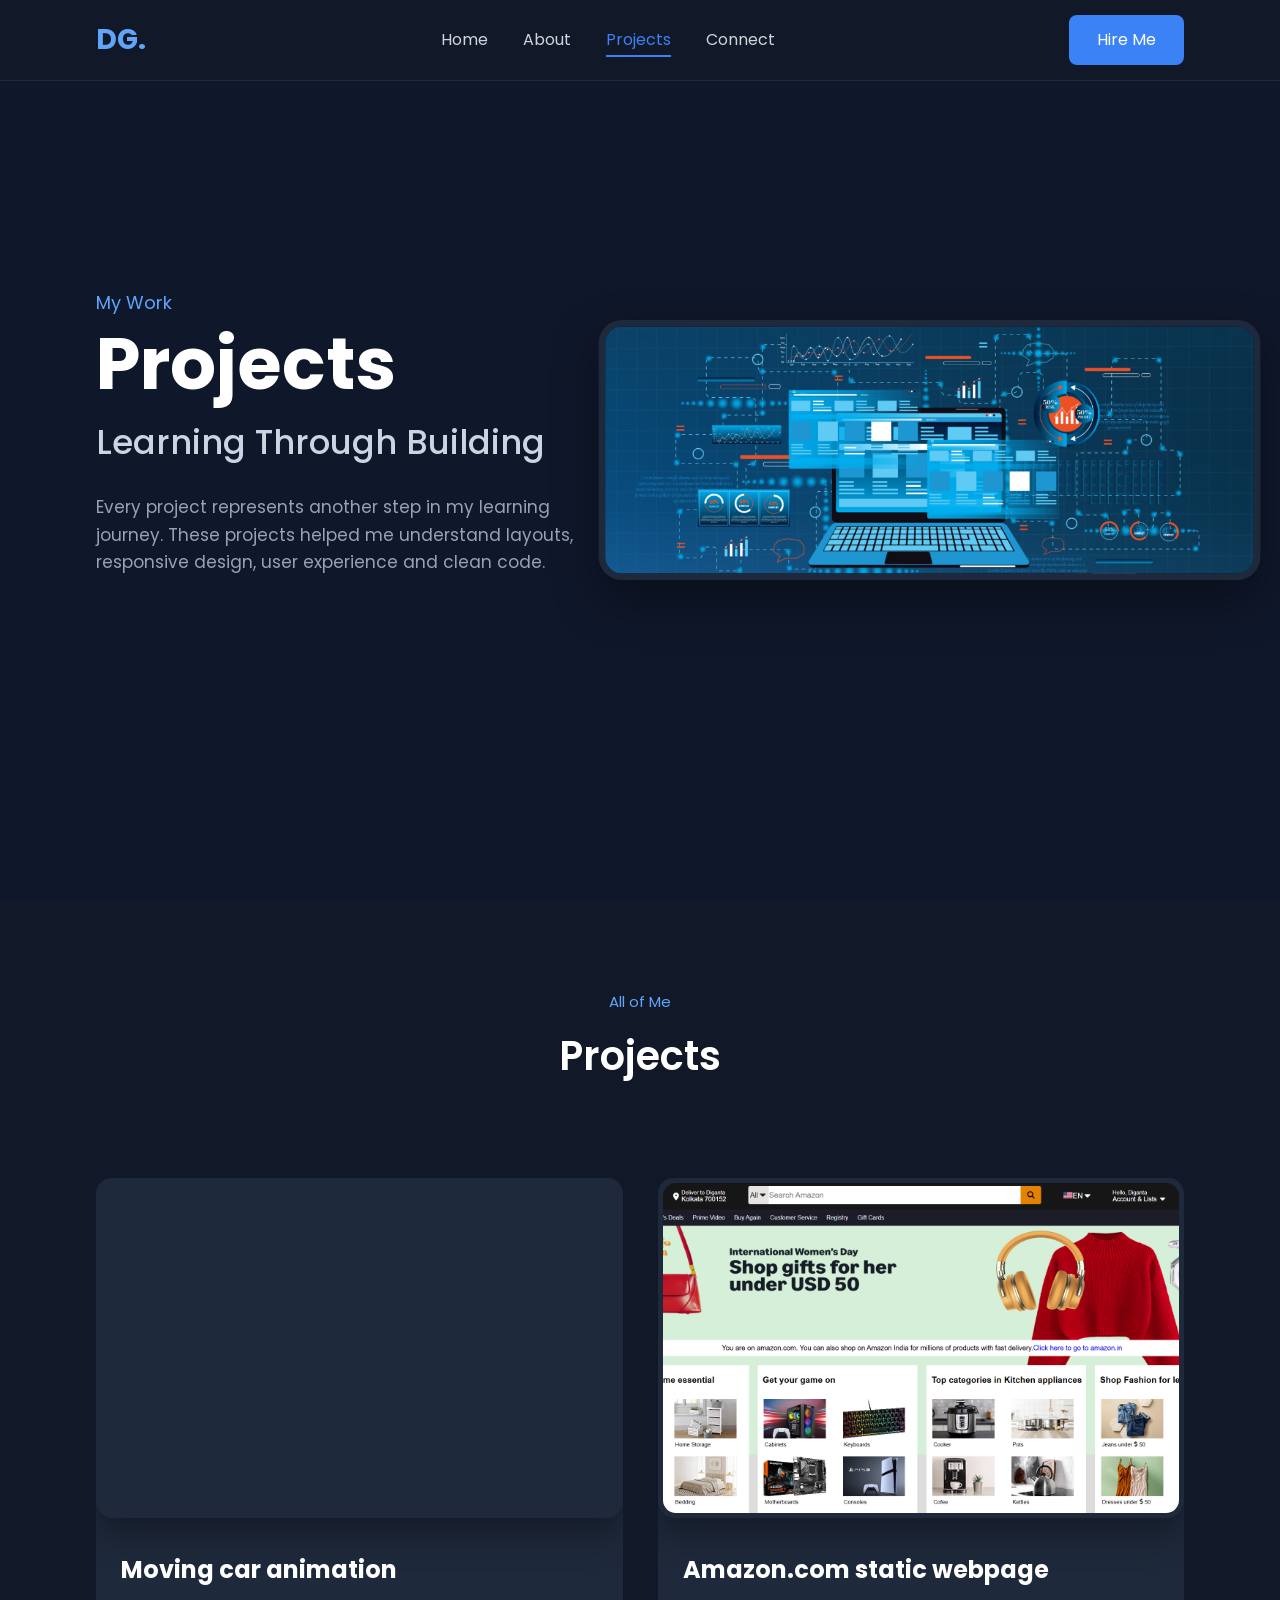
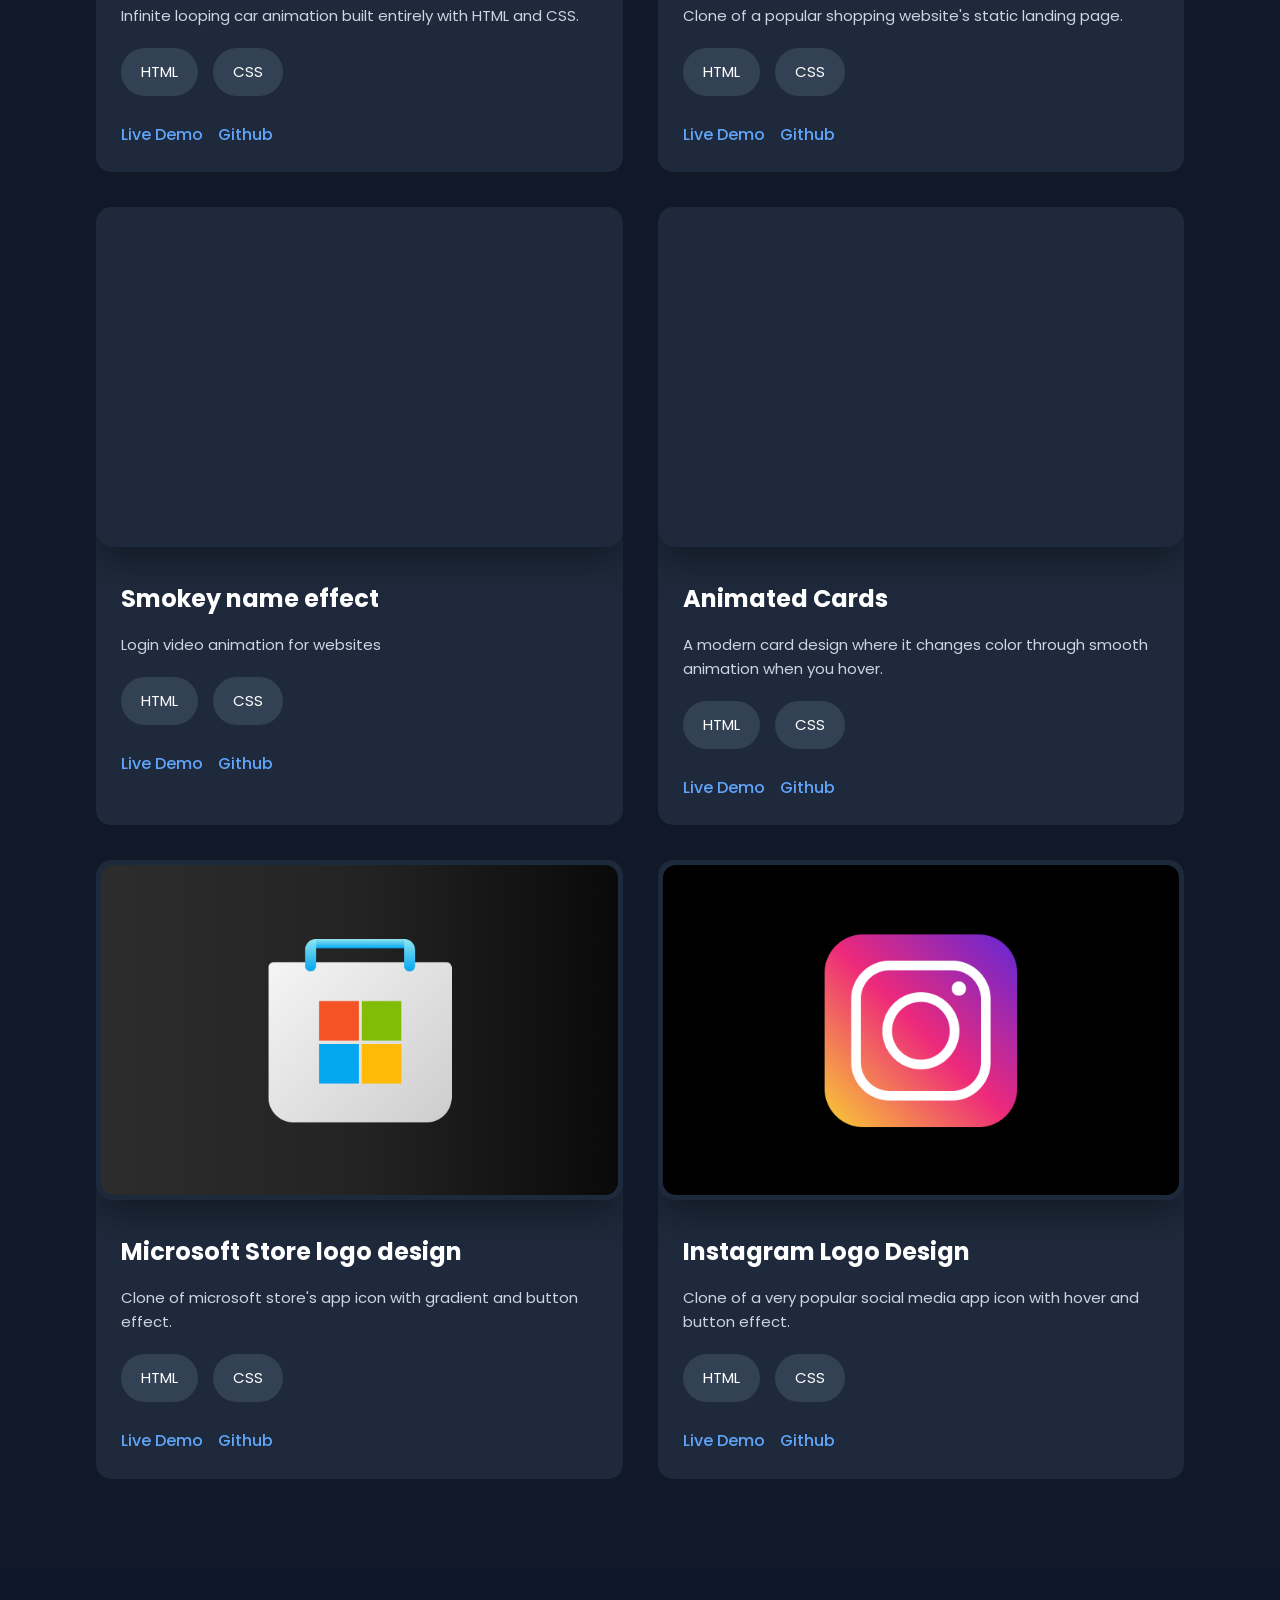
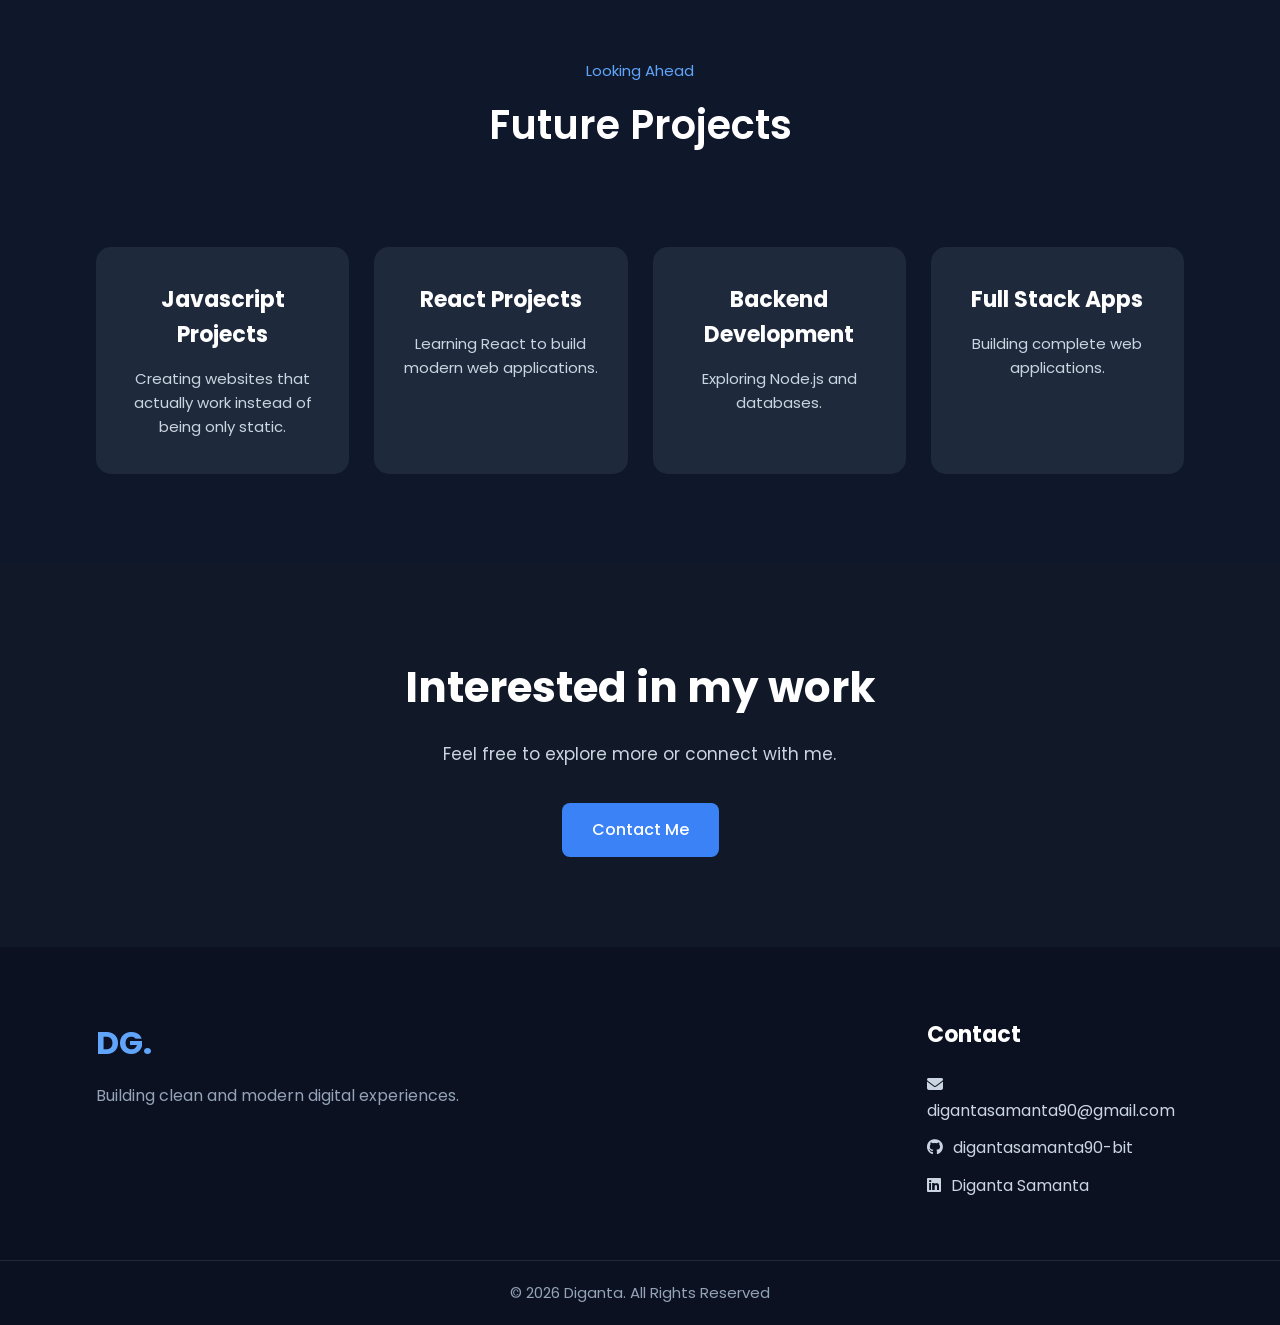
==== projects.html @ 876040d0 "Add new projects: Instagram logo, Microsoft store logo, card hover effect, moving car animation, and" ====
<!DOCTYPE html>
<html lang="en">
<head>
    <meta charset="UTF-8">
    <meta name="viewport" content="width=device-width, initial-scale=1.0">
    <title>My Portfolio | Projects</title>
    <link rel="preconnect" href="https://fonts.googleapis.com">
<link rel="preconnect" href="https://fonts.gstatic.com" crossorigin>
<link href="https://fonts.googleapis.com/css2?family=Poppins:wght@300;400;500;600;700&display=swap" rel="stylesheet">
    <link rel="stylesheet"
          href="https://cdnjs.cloudflare.com/ajax/libs/font-awesome/6.7.2/css/all.min.css">
    <link rel="stylesheet" href="style.css">
    <link rel="stylesheet" href="styleresponsive.css">
</head>
<body>

<!-- navbar -->

<header>
        <div class="container">
            <nav>
                <div class="logo">
                    DG.
                </div>
                <ul class="nav-links">
                    <li><a href="index.html" >Home</a></li>
                    <li><a href="about.html">About</a></li>
                    <li><a href="projects.html" class="active">Projects</a></li>
                    <li><a href="connections.html">Connect</a></li>
                </ul>
                <a href="connections.html" class="nav-btn">
                    Hire Me
                </a>
            </nav>
        </div>
    </header>

<!-- Projects-Hero -->

<section class="hero">
    <div class="container hero-container">
        <div class="hero-text">
            <p class="hero-subtitle">
                My Work
            </p>
            <h1>
                Projects
            </h1>
            <h2>
                Learning Through Building
            </h2>
            <p class="hero-description">
                Every project represents another step in my learning journey. These projects helped me understand layouts, responsive design, user experience and clean code.
            </p>
        </div>
        <div class="project-banner">
            <img src="Images/project banner.png" alt="Projects">
        </div>
    </div>
</section>

<!-- Projects Galleery -->

<section class="featured-projects">

        <div class="container">
            <div class="section-title">
                <p>
                    All of Me
                </p>

                <h2>
                    Projects
                </h2>
            </div>

            <!-- card grid -->
            
            <div class="project-grid">
            
                <!-- card 1 -->

                <div class="project-card">
                    <video autoplay muted loop>
                            <source src="Images/car animation.mp4" type="video/mp4">
                    </video>
                    <div class="project-content">
                        <h3>
                            Moving car animation
                        </h3>
                        <p>
                            Infinite looping car animation built entirely with HTML and CSS.
                        </p>
                        <div class="skill-list2">
                            <span>HTML</span>
                            <span>CSS</span>
                        </div>
                        <br>
                        <div class="skill-list2">
                            <a href="projects/moving car animation/movingcar.html">Live Demo</a>
                            <a href="https://github.com/digantasamanta90-bit/CSS-Animations-/tree/main/moving%20car%20animation">Github</a>
                        </div>
                    </div>
                </div>
            
                <!-- <div class="project-card">
                    <video autoplay muted loop>
                            <source src="Images/card animation.mp4" type="video/mp4">
                    </video>
                    <div class="project-content">
                        <h3>
                            Animated Cards
                        </h3>
                        <p>
                            A modern card design where it changes color through smooth animation when you hover.
                        </p>
                        <div class="skill-list2">
                            <span>HTML</span>
                            <span>CSS</span>
                        </div>
                        <br>
                        <div class="skill-list2">
                            <a href="projects/card hover/cardhover.html">Live Demo</a>
                            <a href="https://github.com/digantasamanta90-bit/CSS-Animations-/tree/main/card%20hover">Github</a>
                        </div>
                    </div>
                </div> -->

                <!-- card 2 -->

                <div class="project-card">
                    <img src="Images/amazon.png" alt="Project">
                    <div class="project-content">
                        <h3>
                            Amazon.com static webpage
                        </h3>
                        <p>
                           Clone of a popular shopping website's static landing page.
                        </p>
                        <div class="skill-list2">
                            <span>HTML</span>
                            <span>CSS</span>
                        </div>
                        <br>
                        <div class="skill-list2">
                            <a href="projects/amazon/amazon.html">Live Demo</a>
                            <a href="https://github.com/digantasamanta90-bit/Amazon-static-webPage">Github</a>
                        </div>
                    </div>
                </div>

                <!-- card 3 -->

                 <div class="project-card">
                    <video autoplay muted loop>
                            <source src="Images/smokey name.mp4" type="video/mp4">
                    </video>
                    <div class="project-content">
                        <h3>
                            Smokey name effect
                        </h3>
                        <p>
                            Login video animation for websites
                        </p>
                        <div class="skill-list2">
                            <span>HTML</span>
                            <span>CSS</span>
                        </div>
                        <br>
                        <div class="skill-list2">
                            <a href="projects/smoky button/smokyname.html">Live Demo</a>
                            <a href="https://github.com/digantasamanta90-bit/CSS-Animations-/tree/main/smoky%20button">Github</a>
                        </div>
                    </div>
                </div>

                <!-- <div class="project-card">
                    <img src="Images/instagram.png" alt="Project">
                    <div class="project-content">
                        <h3>
                           Instagram Logo Design
                        </h3>
                        <p>
                            Clone of a very popular social media app icon with hover and button effect.
                        </p>
                        <div class="skill-list2">
                            <span>HTML</span>
                            <span>CSS</span>
                        </div>
                        <br>
                        <div class="skill-list2">
                            <a href="projects/Instagram Logo/instagramlogo.html">Live Demo</a>
                            <a href="https://github.com/digantasamanta90-bit/Frontend-practices-/tree/main/Instagram%20Logo">Github</a>
                        </div>
                    </div>
                </div> -->

                <!-- card 4 -->

                <div class="project-card">
                    <video autoplay muted loop>
                            <source src="Images/card animation.mp4" type="video/mp4">
                    </video>
                    <div class="project-content">
                        <h3>
                            Animated Cards
                        </h3>
                        <p>
                            A modern card design where it changes color through smooth animation when you hover.
                        </p>
                        <div class="skill-list2">
                            <span>HTML</span>
                            <span>CSS</span>
                        </div>
                        <br>
                        <div class="skill-list2">
                            <a href="projects/card hover/cardhover.html">Live Demo</a>
                            <a href="https://github.com/digantasamanta90-bit/CSS-Animations-/tree/main/card%20hover">Github</a>
                        </div>
                    </div>
                </div>

                <!-- card 5 -->

                <div class="project-card">
                    <img src="Images/microsoft store.png" alt="Project">
                    <div class="project-content">
                        <h3>
                            Microsoft Store logo design
                        </h3>
                        <p>
                            Clone of microsoft store's app icon with gradient and button effect.
                        </p>
                        <div class="skill-list2">
                            <span>HTML</span>
                            <span>CSS</span>
                        </div>
                        <br>
                        <div class="skill-list2">
                            <a href="projects/Microsoft store logo/microsoftlogo.html">Live Demo</a>
                            <a href="https://github.com/digantasamanta90-bit/Frontend-practices-/tree/main/Microsoft%20store%20logo">Github</a>
                        </div>
                    </div>
                </div>

                <!-- card 6 -->

                <div class="project-card">
                    <img src="Images/instagram.png" alt="Project">
                    <div class="project-content">
                        <h3>
                           Instagram Logo Design
                        </h3>
                        <p>
                            Clone of a very popular social media app icon with hover and button effect.
                        </p>
                        <div class="skill-list2">
                            <span>HTML</span>
                            <span>CSS</span>
                        </div>
                        <br>
                        <div class="skill-list2">
                            <a href="projects/Instagram Logo/instagramlogo.html">Live Demo</a>
                            <a href="https://github.com/digantasamanta90-bit/Frontend-practices-/tree/main/Instagram%20Logo">Github</a>
                        </div>
                    </div>
                </div>
            </div>
        </div>

    </section>

    <!-- Future Goals -->

    <section class="services">
        <div class="container">
            <div class="section-title">
                <p>Looking Ahead</p>
                <h2>Future Projects</h2>
            </div>
            <div class="service-grid">
                <!-- card 1 -->
                 <div class="service-card">
                        <h3>
                            Javascript Projects
                        </h3>
                        <p>
                            Creating websites that actually work instead of being only static.
                        </p>
                </div>
                <!-- card 1 -->
                 <div class="service-card">
                        <h3>
                            React Projects
                        </h3>
                        <p>
                            Learning React to build modern web applications.
                        </p>
                </div>
                <!-- card 1 -->
                 <div class="service-card">
                        <h3>
                            Backend Development
                        </h3>
                        <p>
                            Exploring Node.js and databases.
                        </p>
                </div>
                <!-- card 1 -->
                 <div class="service-card">
                        <h3>
                            Full Stack Apps
                        </h3>
                        <p>
                            Building complete web applications.
                        </p>
                </div>
            </div>
        </div>
    </section>

    <!-- cta -->

<section class="cta">
    <div class="container">
        <h2>Interested in my work</h2>
        <p>
            Feel free to explore more or connect with me.
        </p>
        <a href="connections.html" class="btn-primary">
            Contact Me
        </a>
    </div>
</section>

<!-- footer -->

    <footer>
        <div class="container footer-container">
            <div class="footer-logo">
                <h2>
                    DG.
                </h2>
                <p>
                    Building clean and modern digital experiences.
                </p>
            </div>
            <!-- <div class="footer-links">
                <h3>
                    Quick Links
                </h3>
                <ul>
                    <li>
                        <a href="index.html">
                            Home
                        </a>
                    </li>
                    <li>
                        <a href="about.html">
                            About
                        </a>
                    </li>
                    <li>
                        <a href="projects.html">
                            Projects
                        </a>
                    </li>
                    <li>
                        <a href="connections.html">
                            Connections
                        </a>
                    </li>
                </ul>
            </div> -->
            <div class="footer-contact">

                <h3>Contact</h3>

                <p><a href="mailto:digantasamanta90@gmail.com"><i class="fa-solid fa-envelope"></i>digantasamanta90@gmail.com</a ></p>

                <p><a href="https://github.com/digantasamanta90-bit"><i class="fa-brands fa-github"></i>digantasamanta90-bit</a ></p>

                <p><a href="https://www.linkedin.com/in/diganta-samanta-9126b0384/"><i class="fa-brands fa-linkedin"></i>Diganta Samanta</a ></p>

            </div>
            
        </div>
        <div class="copyright">
                <p>© 2026 Diganta. All Rights Reserved</p>
        </div>
        
    </footer>

</body>
---- style.css ----
*{
    margin:0;
    padding:0;
    box-sizing:border-box;
}



html{
    scroll-behavior:smooth;
}

/* for all */


body{
    font-family:'Poppins',sans-serif;
    background:#0f172a;
    color:#ffffff;
    line-height:1.6;
}
img{    
    width:100%;
    height:200px;
    object-fit:cover;
    border-radius:18px;
    border:5px solid #1e293b;
    box-shadow:0 15px 35px rgba(0,0,0,.35);
}
.about-image{
    width:380px;
    height:450px;
    object-fit:cover;
    border-radius:18px;
    border:5px solid #1e293b;
    box-shadow:0 15px 35px rgba(0,0,0,.35);
}
.project-banner{
    flex:1;
    scale: 1.3;
    display:flex;
    justify-content:center;
}
video{
    width:100%;
    height:340px;
    object-fit:cover;
    border-radius:18px;
    border:5px solid #1e293b;
    box-shadow:0 15px 35px rgba(0,0,0,.35);
}
a{
    text-decoration:none;
    color:inherit;
}
ul{
    list-style:none;
}
.container{
    width:85%;
    margin:auto;
}

section{
    padding:90px 0;
}

.section-title{
    text-align:center;
    margin-bottom:60px;
}

.section-title p{
    color:#60a5fa;
    font-size:15px;
    margin-bottom:10px;
}

.section-title h2{
    font-size:40px;
    font-weight:600;
    padding-bottom: 30px;
}

.project-card,
.service-card,
.skill-category,
.hero-image img,
.about-image img,
.btn-primary,
.btn-secondary,
.nav-btn{
    transition:all .35s ease;
}

/* .project-card:hover img{
    transform:scale(1.05);
}

.project-card img{
    transition:transform .35s ease;
} */

/* nav bar section */

header{
    position:fixed;
    top:0;
    left:0;
    width:100%;
    background:#111827;
    border-bottom:1px solid #1f2937;
    z-index:1000;
}

nav{
    display:flex;
    justify-content:space-between;
    align-items:center;
    height:80px;
}

.logo{
    font-size:28px;
    font-weight:700;
    color:#60a5fa;
}

.nav-links{
    display:flex;
    gap:35px;
}

.nav-links a{
    color:#d1d5db;
    font-size:16px;
    transition:0.3s;
}
.nav-links a:hover{
    color:#60a5fa;
}

.active{
    color:#60a5fa ;
}

.nav-btn{
    background:#3b82f6;
    color:white;
    padding:12px 28px;
    border-radius:8px;
    transition:.3s;
}

.nav-btn:hover{
    background:#2563eb;
}
.nav-links a{
    position:relative;
    color:#d1d5db;
    transition:.3s;
}
.nav-links a::after{
    content:"";
    position:absolute;
    left:0;
    bottom:-6px;
    width:0;
    height:2px;
    background:#3b82f6;
    transition:.3s;
}
.nav-links a:hover{
    color:#3b82f6;
}
.nav-links a:hover::after{
    width:100%;
}
.nav-links a.active{
    color:#3b82f6;
}
.nav-links a.active::after{
    width:100%;
}
/* Hero section */

.hero{
    min-height:100vh;
    display:flex;
    /* justify-content: center; */
    align-items:center;
}

.hero-container{
    display:flex;
    justify-content:space-between;
    align-items:center;
    gap:70px;
}

.hero-text{
    flex:1;
}

.hero-subtitle{
    color:#60a5fa;
    font-size:18px;
    margin-bottom:10px;
}

.hero-text h1{
    font-size:72px;
    line-height:1;
    margin-bottom:15px;
}

.hero-text h2{
    font-size:34px;
    color:#cbd5e1;
    font-weight:500;
    margin-bottom:25px;
}

.hero-description{
    color:#94a3b8;
    font-size:17px;
    max-width:550px;
    margin-bottom:35px;
}

.hero-buttons{
    display:flex;
    gap:20px;
}

.hero-image{
    flex:1;
    display:flex;
    justify-content:center;
}

.hero-image img{
    width:380px;
    height:450px;
    object-fit:cover;
    border-radius:18px;
    border:5px solid #1e293b;
    box-shadow:0 15px 35px rgba(0,0,0,.35);
}
/* buttons */
.btn-primary{
    display: inline-block;
    padding: 14px 30px;
    background: #3b82f6;
    color: white;
    border-radius: 8px;
    transition: .3s;
    font-weight: 500;
}
.btn-primary:hover{
    background: #2563eb;
    transform:translateY(-3px) ;
}
.btn-secondary{
    display: inline-block;
    padding: 14px 30px;
    background:transparent;
    color: #3b82f6;
    border: 1px solid #3b82f6;
    border-radius: 8px;
    transition: .3s;
    font-weight: 500;
}
.btn-secondary:hover{
    background: #2563eb;
    color: white;
    transform:translateY(-3px) ;
}
/* projects */

.featured-projects{
    background:#111827;
}

.project-grid{
    display:grid;
    grid-template-columns:repeat(2,1fr);
    gap:35px;
}

.project-card{
    background:#1e293b;
    border-radius:15px;
    overflow:hidden;
    transition:.3s;
}

.project-card:hover{
    transform:translateY(-8px);
    box-shadow:0 15px 35px rgba(0,0,0,.25);
}

.project-card img{
    height:340px;
    object-fit:cover;
}

.project-content{
    padding:25px;
}

.project-content h3{
    font-size:24px;
    margin-bottom:15px;
}

.project-content p{
    color:#cbd5e1;
    font-size:15px;
    margin-bottom:20px;
}

.project-content a{
    color:#60a5fa;
    font-weight:500;
    transition:.3s;
}

.project-content a:hover{
    letter-spacing:1px;
}

/* services */

.services{
    background: #0f172a;
}
.service-grid{
    display: grid;
    grid-template-columns: repeat(4,1fr);
    gap: 25px;
}
.service-card{
    background: #1e293b;
    padding: 35px 25px;
    border-radius: 15px;
    text-align: center;
    transition: .3s;
}
.service-card:hover{
    transform: translateY(-8px);
    box-shadow: 0 15px 35px  rgba(0,0,0,.25);
}
.service-icon{
    font-size: 45px;
    margin-bottom: 20px;
}
.service-card h3{
    margin-bottom:15px;
    font-size:22px;
}
.service-card p{
    color:#cbd5e1;
    font-size:15px;
}

/* Skills & Tools */

.skills{
    background: #111827;
}
.skills-wrapper{
    display: flex;
    justify-content: space-between;
    gap: 30px;
}
.skill-category{
    flex: 1;
    background: #1e293b;
    padding: 35px;
    border-radius: 15px;
}
.skill-category:hover{
    transform: translateY(-8px);
    box-shadow: 0 15px 35px  rgba(0,0,0,.25);
}
.skill-category h3{
    margin-bottom: 25px;
    text-align: center;
    font-size: 24px;
}
.skill-category p{
    text-align: center;
}
.skill-list{
    display: flex;
    flex-wrap: wrap;
    justify-content: center;
    gap: 15px;
}
.skill-list span{
    background: #334155;
    color: white;
    padding: 12px 20px;
    border-radius: 30px;
    font-size: 15px;
    transition: .3s;
}
.skill-list span:hover{
    background: #3b82f6;
    cursor: pointer;
}
.skill-list2{
    display: flex;
    flex-wrap: wrap;
    justify-content: left;
    gap: 15px;
}
.skill-list2 span{
    background: #334155;
    color: white;
    padding: 12px 20px;
    border-radius: 30px;
    font-size: 15px;
    transition: .3s;
}
.skill-list2 span:hover{
    background: #3b82f6;
    cursor: pointer;
    text-decoration: underline;
}



/* About Preview */

.about-preview{
    background: #0f172a;
}
.about-container{
    display: flex;
    justify-content: space-between;
    align-items: center;
    gap: 70px;
}
.about-image{
    flex: 1;
}
.about-image img{
    width: 100%;
    max-width: 380px;
    border-radius: 18px;
    border: 5px solid #1e293b;
    box-shadow: 0 12px 30px rgba(0,0,0,.25);
}
.about-content{
    flex: 1.3;
}
.section-tag{
    color: #60a5fa;
    font-size: 16px;
    margin-bottom: 12px;
}
.about-content h2{
    font-size: 42px;
    line-height: 1.3;
    margin-bottom: 25px;
}
.about-content p{
    color:#cbd5e1;
    margin-bottom:35px;
    font-size:16px;
}

 /* cta */

.cta{
    background: #111827;
    text-align: center;
}
.cta h2{
    font-size: 42px;
    margin-bottom: 20px;
}
.cta p{
    color: #cbd5e1;
    width: 60%;
    margin: 0 auto 35px;
    font-size: 17px;
}

/* footer */

footer{
    background: #0b1120;
    padding-top: 70px;
}
.footer-container{
    display: grid;
    grid-template-columns: 3fr 1fr;
    gap: 60px;
    padding-bottom: 50px;
}
.footer-logo h2{
    color:#60a5fa;
    margin-bottom:15px;
    font-size:32px;
}

.footer-logo p{
    color:#94a3b8;
    width:75%;
}

.footer-links h3,
.footer-contact h3{
    margin-bottom:20px;
    font-size:22px;
}

/* .footer-links ul li{
    margin-bottom:12px;
}

.footer-links a{
    color:#cbd5e1;
    transition:.3s;
}

.footer-links a:hover{
    color:#60a5fa;
    padding-left:6px;
} */

.footer-contact p{
    color:#cbd5e1;
    margin-bottom:12px;
}


/* copyright */

.copyright{
    border-top:1px solid #1e293b;
    text-align:center;
    padding-top: 20px;
    padding-bottom: 20px;
}

.copyright p{
    color:#94a3b8;
    font-size:15px;
}
i{
    /* color: white; */
    padding-right: 10px;
}

/* Contact form */

.contact-form{
    margin-top:40px;
    display: flex;
    flex-direction: column;
    gap: 20px;
    width: 100%;
}

.contact-form input,
.contact-form textarea{
    width: 100%;
    padding: 15px 18px;
    background:#1e293b;
    color: #ffffff;
    border: 1px solid #334155;
    border-radius: 8px;
    font-size: 16px;
    font-family: 'Poppins', sans-serif;
    outline: none;
}
.contact-form textarea{
    resize: vertical;
    min-height: 170px;
}

.contact-form input::placeholder,
.contact-form textarea::placeholder{
    border-color: #3b82f6;
}
.contact-form button{
    width: 220px;
}
---- styleresponsive.css ----
/* tablet horizontal */

@media(max-width: 1200px){
    .container{
        width: 90%;
    }
    .hero-container,
    .about-container{
        gap: 50px;
    }
    .hero-text h1{
        font-size: 60px;
    }
    .hero-text h2{
        font-size: 30px;
    }
    .hero-description{
        font-size: 16px;
    }
    .hero-image img,
    .about-image{
        width: 330px;
        height: 400px;
    }
    .project-banner{
        scale: 1.1;
    }
    .project-grid{
        gap: 25px;
    }
    .service-grid{
        grid-template-columns: repeat(2,1fr);
    }.skills-wrapper{
        gap: 20px;
    }
    .skill-category{
        padding: 30px;
    }
    .section-title h2{
        font-size: 36px;
    }
    .about-content h2{
        font-size: 36px;
    }
    .cta h2{
        font-size: 36px;
    }
    .footer-container{
        gap: 40px;
    }
    .footer-contact{
        width: 120%;
    }
}

/* tablet vertical */

@media (max-width:1000px){
    section{
        padding: 70px 0;
    }
    .container{
        width: 92%;
    }
    nav{
        height: auto;
        padding: 20px 0;
        /* flex-wrap: wrap; */
        display: flex;
        justify-content: space-around;
        gap: 20px;  
    }
    .logo{
        width: 20%;
        text-align: left;
    }
    .nav-links{
        width: 100%;
        justify-content: center;
        flex-wrap: wrap;
        gap: 25px;
    }
    .nav-btn{
        padding:5px 25px;
        white-space: nowrap;
    }
    .hero{
        min-height: auto;
        padding-top: 140px;
    }
    .hero-container{
        flex-direction:column-reverse;
        text-align:center;
        gap:50px;
    }
    .hero-description{
        max-width: 100%;
        margin-left: auto;
        margin-right: auto;
    }
    .hero-buttons{
        justify-content: center;
        flex-wrap: wrap;
    }
    .hero-image img{
        /* margin-top: 80px; */
        width: 320px;
        height: 390px;
    }
    .project-banner{
         /* margin-top: 80px; */
        scale: 1;
    }
    .about-container{
        flex-direction: column;
        text-align: center;
    }
    .about-content h2{
        font-size: 34px;
    }
    .about-image{
        /* margin-top: 80px; */
        width: 320px;
        height: 390px;
    }
    .project-grid{
        grid-template-columns: 1fr;
    }
    .project-card img,
    .project-card video{
        height: 300px;
    }
    .service-grid{
        grid-template-columns: repeat(2,1fr);
    }
    .skills-wrapper{
        flex-direction: column;
    }
    .cta p{
        width: 90%;
    }
    .footer-container{
        grid-template-columns: 1fr;
        text-align: center;
    }
    .footer-logo{
        width: 100%;
    }
    .footer-logo p{
        margin-left: 99px;
    }
    .footer-contact{
        width: 100%;
        margin: auto;
    }

}

/* mobile horizontal */

@media (max-width:800px){

    section{
        padding:60px 0;
    }
    .container{
        width:94%;
    }    
    nav{
        padding:18px 0;
        gap:18px;
    }
    .logo{
        font-size:26px;
    }
    .nav-links{
        gap:18px;
    }
    .nav-links a{
        font-size:15px;
    }
    .nav-btn{
        padding:10px 22px;
        font-size:15px;
    }    
    .hero{
        padding-top:170px;
    }
    .hero-container{
        gap:40px;
    }
    .hero-text h1{
        font-size:48px;
    }
    .hero-text h2{
        font-size:25px;
    }
    .hero-subtitle{
        font-size:17px;
    }
    .hero-description{
        font-size:15px;
    }
    .hero-image img,
    .about-image{
        width:280px;
        height:340px;
    }
    .hero-buttons{
        flex-direction:column;
        align-items:center;
        gap:15px;
    }
    .btn-primary,
    .btn-secondary{
        width:220px;
        text-align:center;
    }    
    .section-title{
        margin-bottom:45px;
    }
    .section-title h2{
        font-size:30px;
    }
    .about-content h2{
        font-size:30px;
    }
    .cta h2{
        font-size:30px;
    }    
    .project-card img,
    .project-card video{
        height:240px;
    }
    .project-content{
        padding:20px;
    }
    .project-content h3{
        font-size:22px;
    }
   
    .service-grid{
        grid-template-columns:1fr;
    }
    .service-card{
        padding:30px 20px;
    }    
    .skill-category{
        padding:25px;
    }
    .skill-category h3{
        font-size:22px;
    }
    .skill-list{
        gap:12px;
    }
    .skill-list span{
        padding:10px 18px;
        font-size:14px;
    }
    .skill-list2{
        justify-content:center;
    }    
    .about-container{
        gap:40px;
    }    
    .cta p{
        width:100%;
        font-size:15px;
    }    
    .contact-form button{
        width:100%;
    }   
}

/* mobile vertical */

@media (max-width:600px){
    .container{
        width:95%;
    }
    section{
        padding:50px 0;
    }

    nav{
        gap:15px;
    }
    .logo{
        /* font-size:24px; */
        display: none;
    }
    .nav-links{
        gap:15px;
    }
    .nav-links a{
        font-size:14px;
    }
    .nav-btn{
        /* width:0%;
        text-align:center; */
        display: none;
    }

    .hero{
        padding-top:190px;
    }
    .hero-text h1{
        font-size:38px;
    }
    .hero-text h2{
        font-size:20px;
    }
    .hero-subtitle{
        font-size:15px;
    }
    .hero-description{
        font-size:14px;
    }
    .hero-image img,
    .about-image{
        width:230px;
        height:290px;
    }
    .btn-primary,
    .btn-secondary{
        width:100%;
        padding:13px 20px;
    }

    .section-title h2{
        font-size:26px;
    }
    .about-content h2{
        font-size:26px;
    }
    .cta h2{
        font-size:26px;
    }

    .project-card img,
    .project-card video{
        height:200px;
    }
    .project-content{
        padding:18px;
    }
    .project-content h3{
        font-size:20px;
    }
    .project-content p{
        font-size:14px;
    }

    .service-card{
        padding:25px 18px;
    }
    .service-icon{
        font-size:38px;
    }
    .service-card h3{
        font-size:20px;
    }
    .skill-category{
        padding:20px;
    }
    .skill-category h3{
        font-size:20px;
    }
    .skill-list span,
    .skill-list2 span{
        font-size:13px;
        padding:9px 16px;
    }
    .footer-logo h2{
        font-size:28px;
    }
    .footer-logo p{
        margin-left: 50px;
    }
    .footer-links h3,
    .footer-contact h3{
        font-size:20px;
    }
    .footer-contact p{
        font-size:14px;
        word-break:break-word;
    }
    .copyright p{
        font-size:13px;
    }
    .contact-form input,
    .contact-form textarea{
        font-size:15px;
    }
}
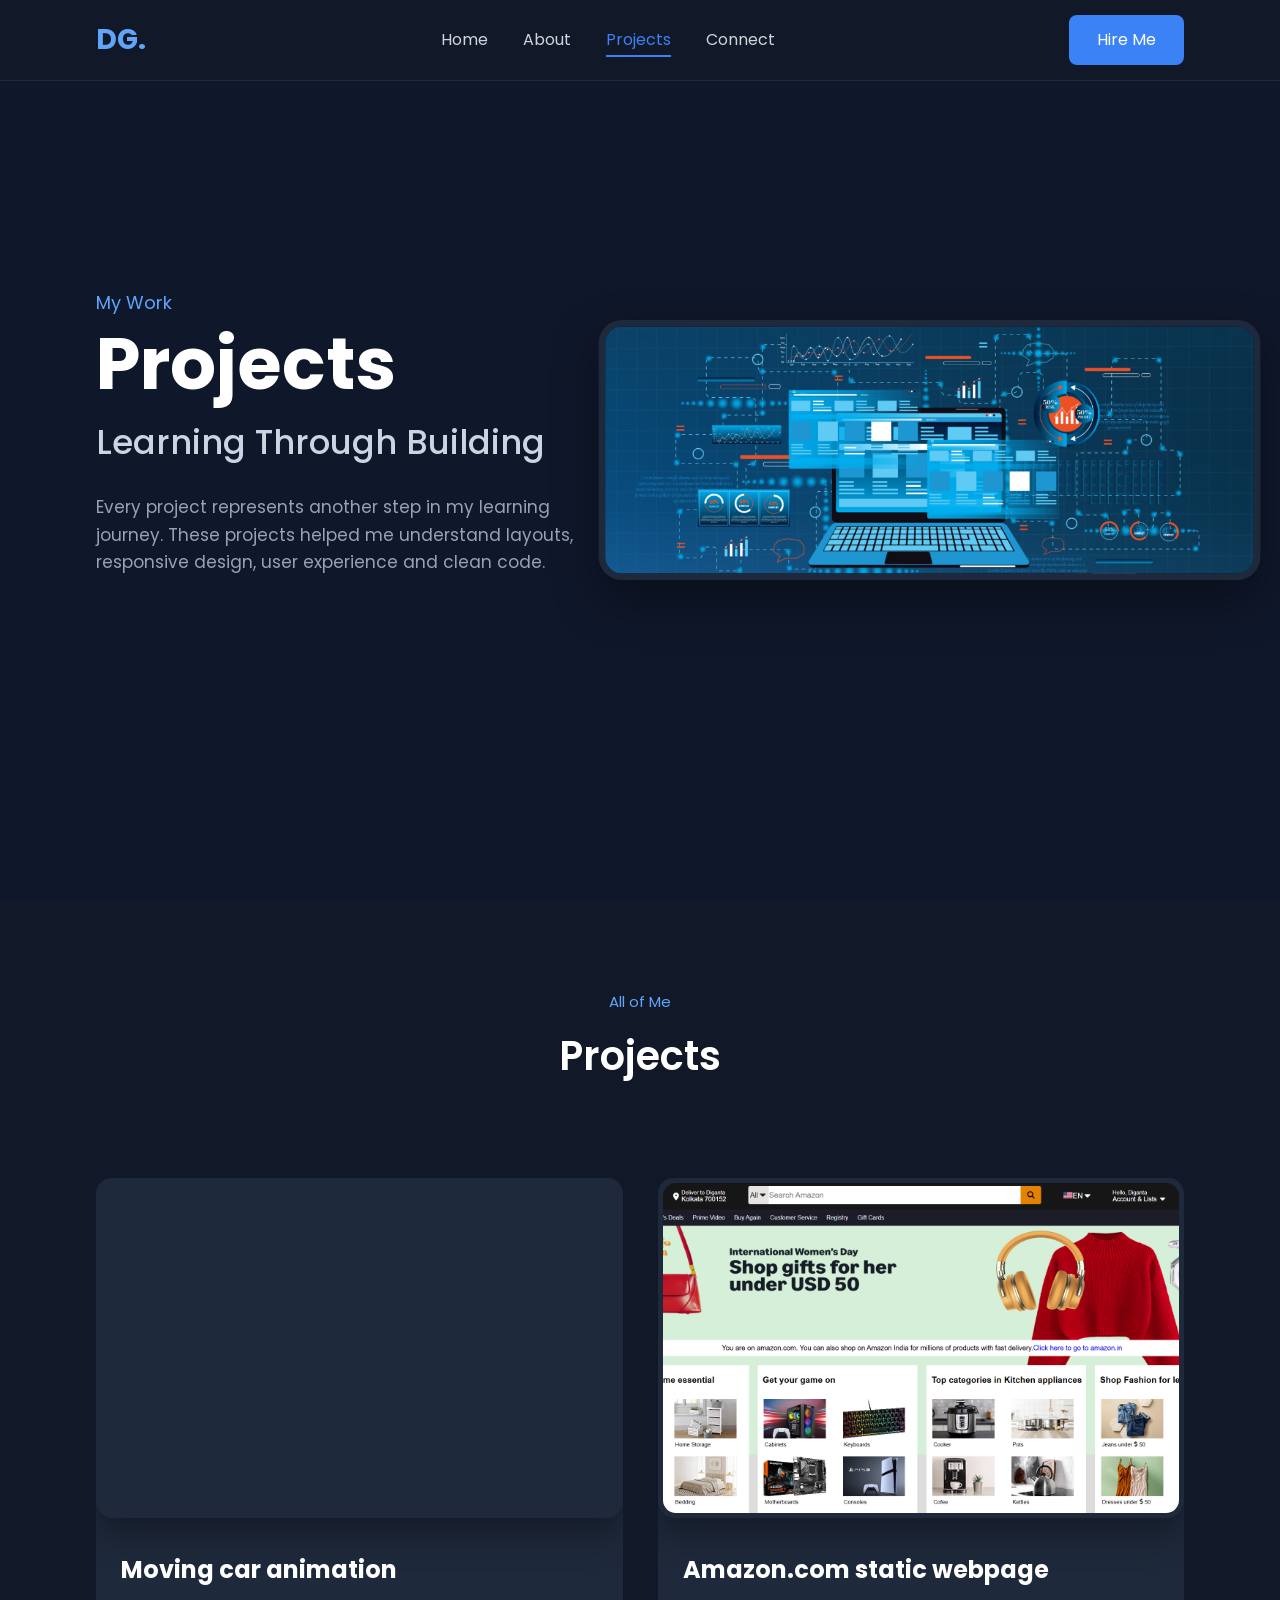
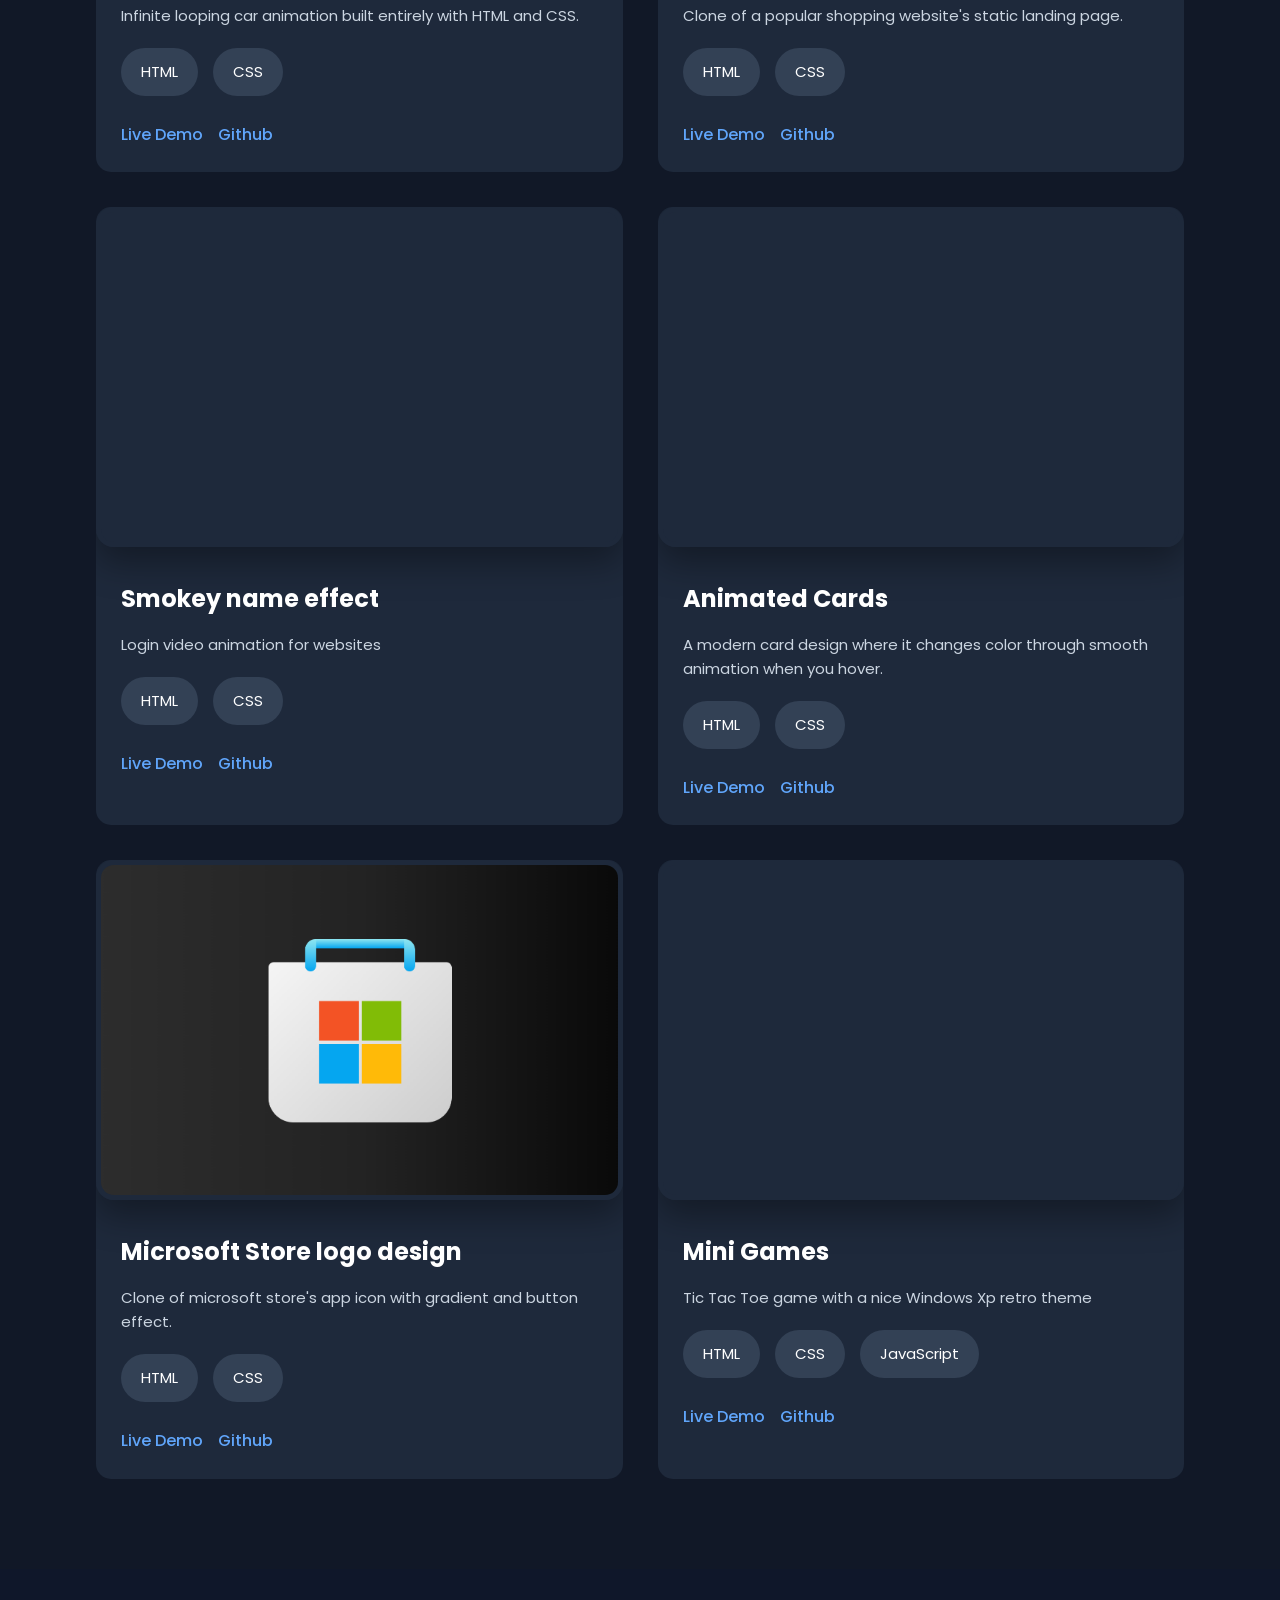
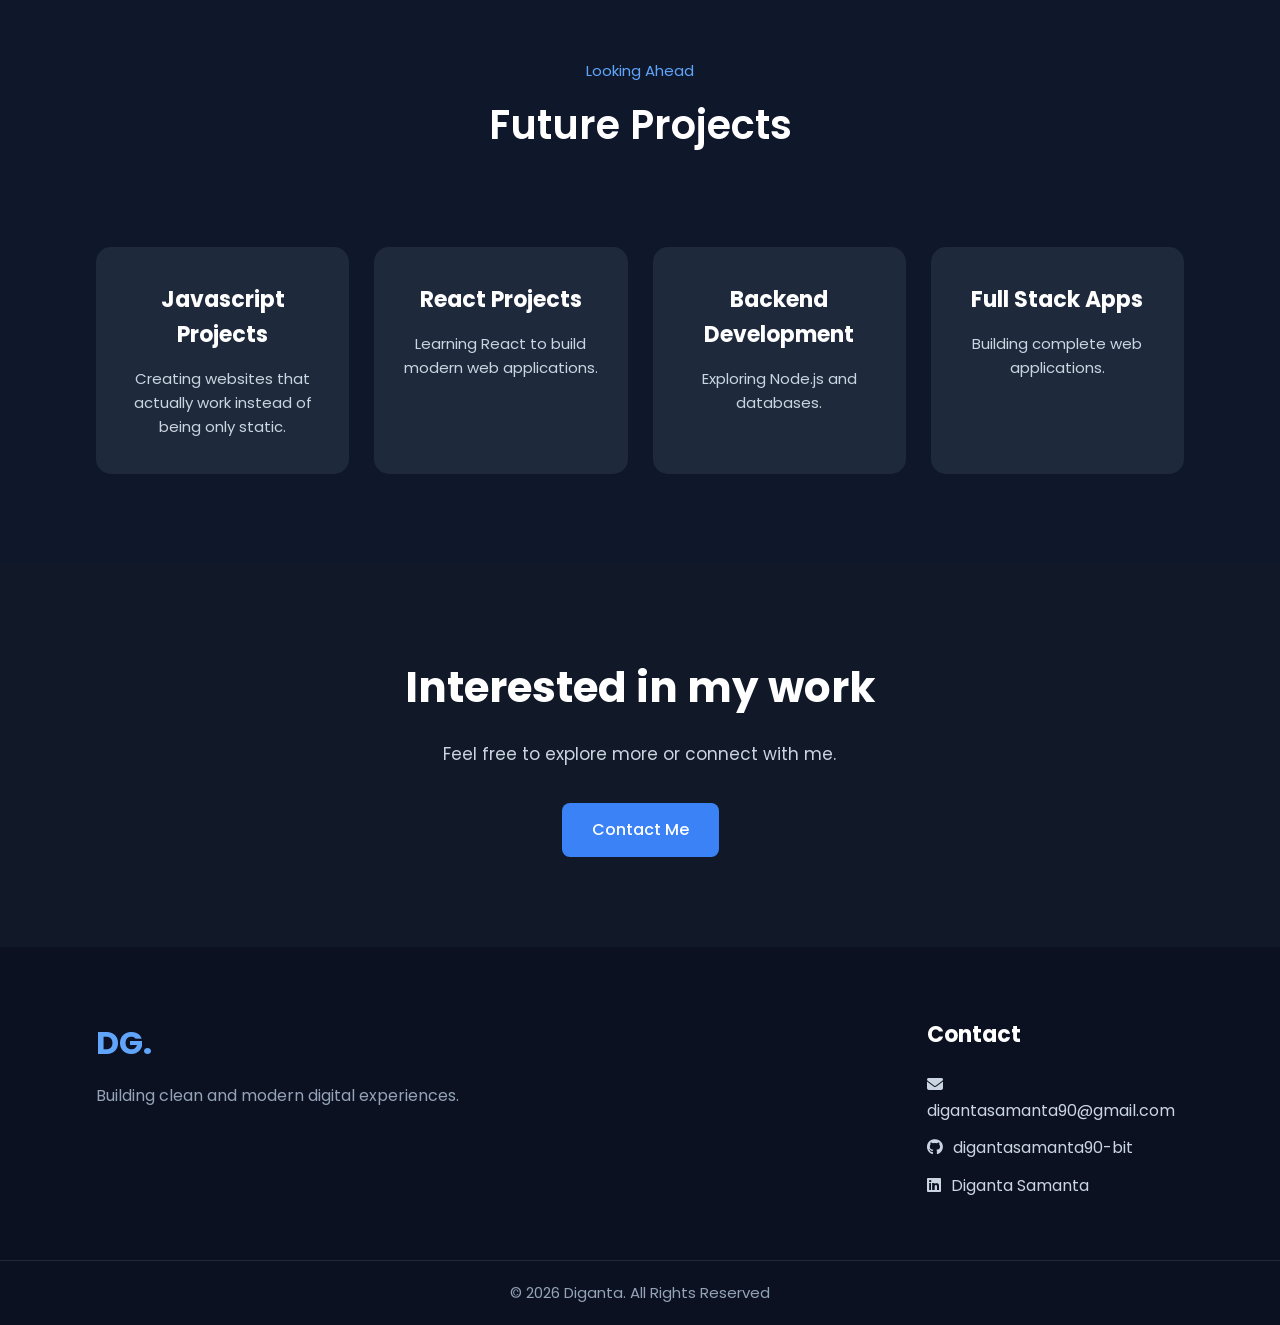
==== commit 34b18e03: "Refactor code structure for improved readability and maintainability" ====
--- a/projects.html
+++ b/projects.html
@@ -246,22 +246,25 @@
                 <!-- card 6 -->
 
                 <div class="project-card">
-                    <img src="Images/instagram.png" alt="Project">
-                    <div class="project-content">
-                        <h3>
-                           Instagram Logo Design
-                        </h3>
-                        <p>
-                            Clone of a very popular social media app icon with hover and button effect.
-                        </p>
-                        <div class="skill-list2">
-                            <span>HTML</span>
-                            <span>CSS</span>
-                        </div>
-                        <br>
-                        <div class="skill-list2">
-                            <a href="projects/Instagram Logo/instagramlogo.html">Live Demo</a>
-                            <a href="https://github.com/digantasamanta90-bit/Frontend-practices-/tree/main/Instagram%20Logo">Github</a>
+                    <video autoplay muted loop>
+                            <source src="Images/tic tac toe.mp4" type="video/mp4">
+                    </video>
+                    <div class="project-content">
+                        <h3>
+                           Mini Games
+                        </h3>
+                        <p>
+                            Tic Tac Toe game with a nice Windows Xp retro theme
+                        </p>
+                        <div class="skill-list2">
+                            <span>HTML</span>
+                            <span>CSS</span>
+                            <span>JavaScript</span>
+                        </div>
+                        <br>
+                        <div class="skill-list2">
+                            <a href="https://tic-tac-toe-game-git-main-diganta.vercel.app/">Live Demo</a>
+                            <a href="https://github.com/digantasamanta90-bit/Tic-tac-toe-game">Github</a>
                         </div>
                     </div>
                 </div>
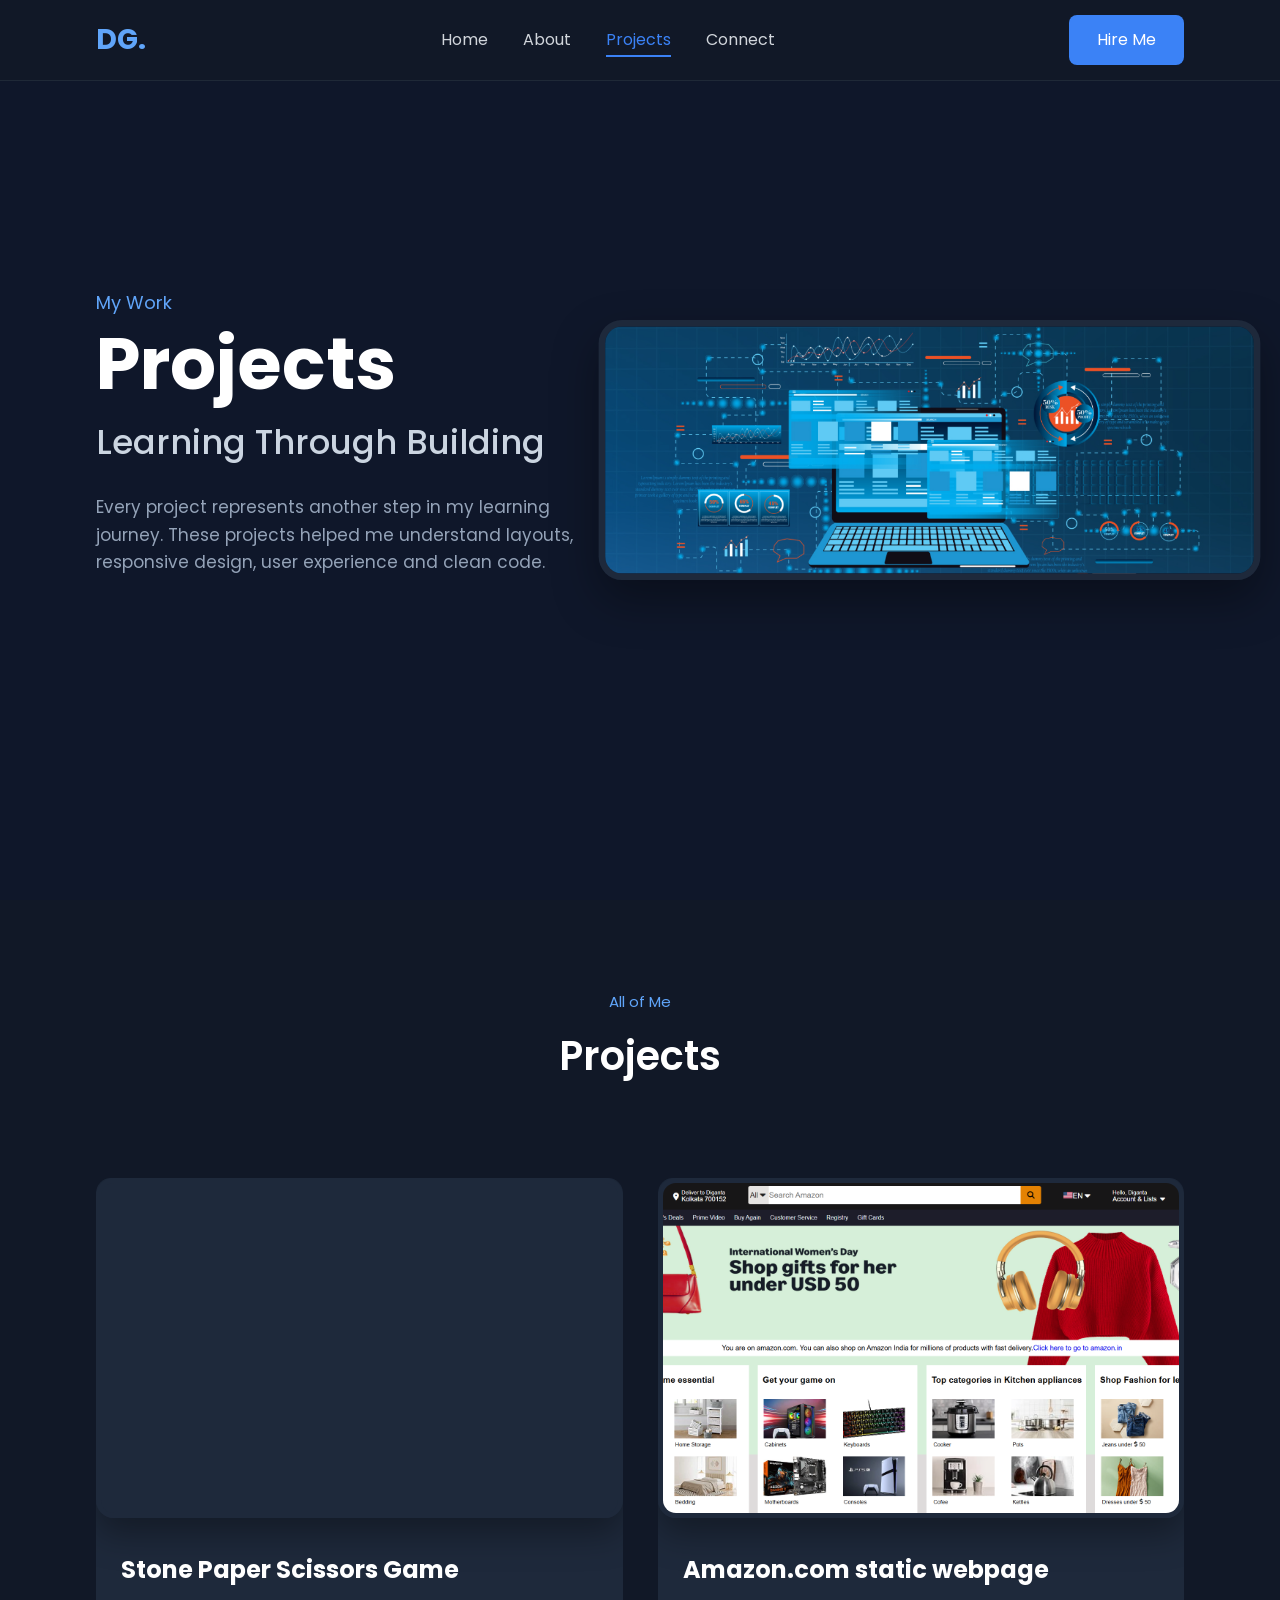
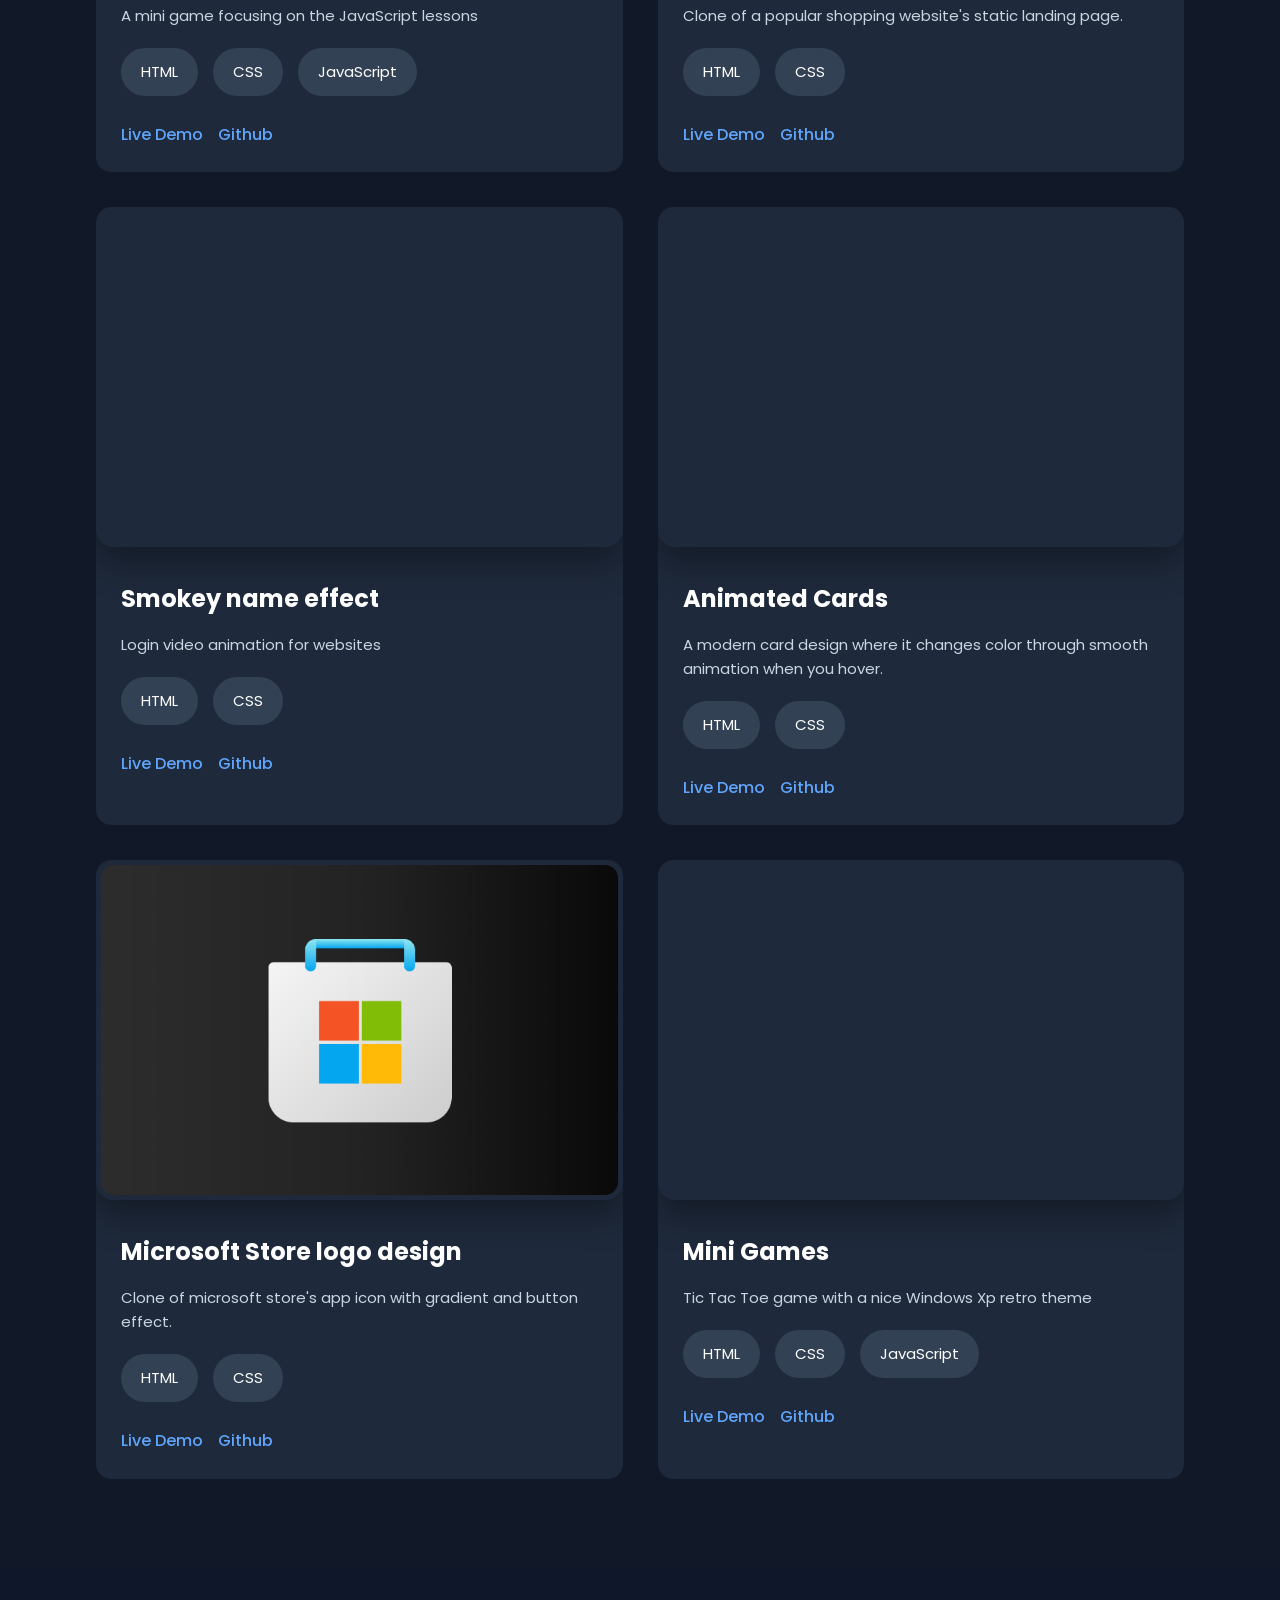
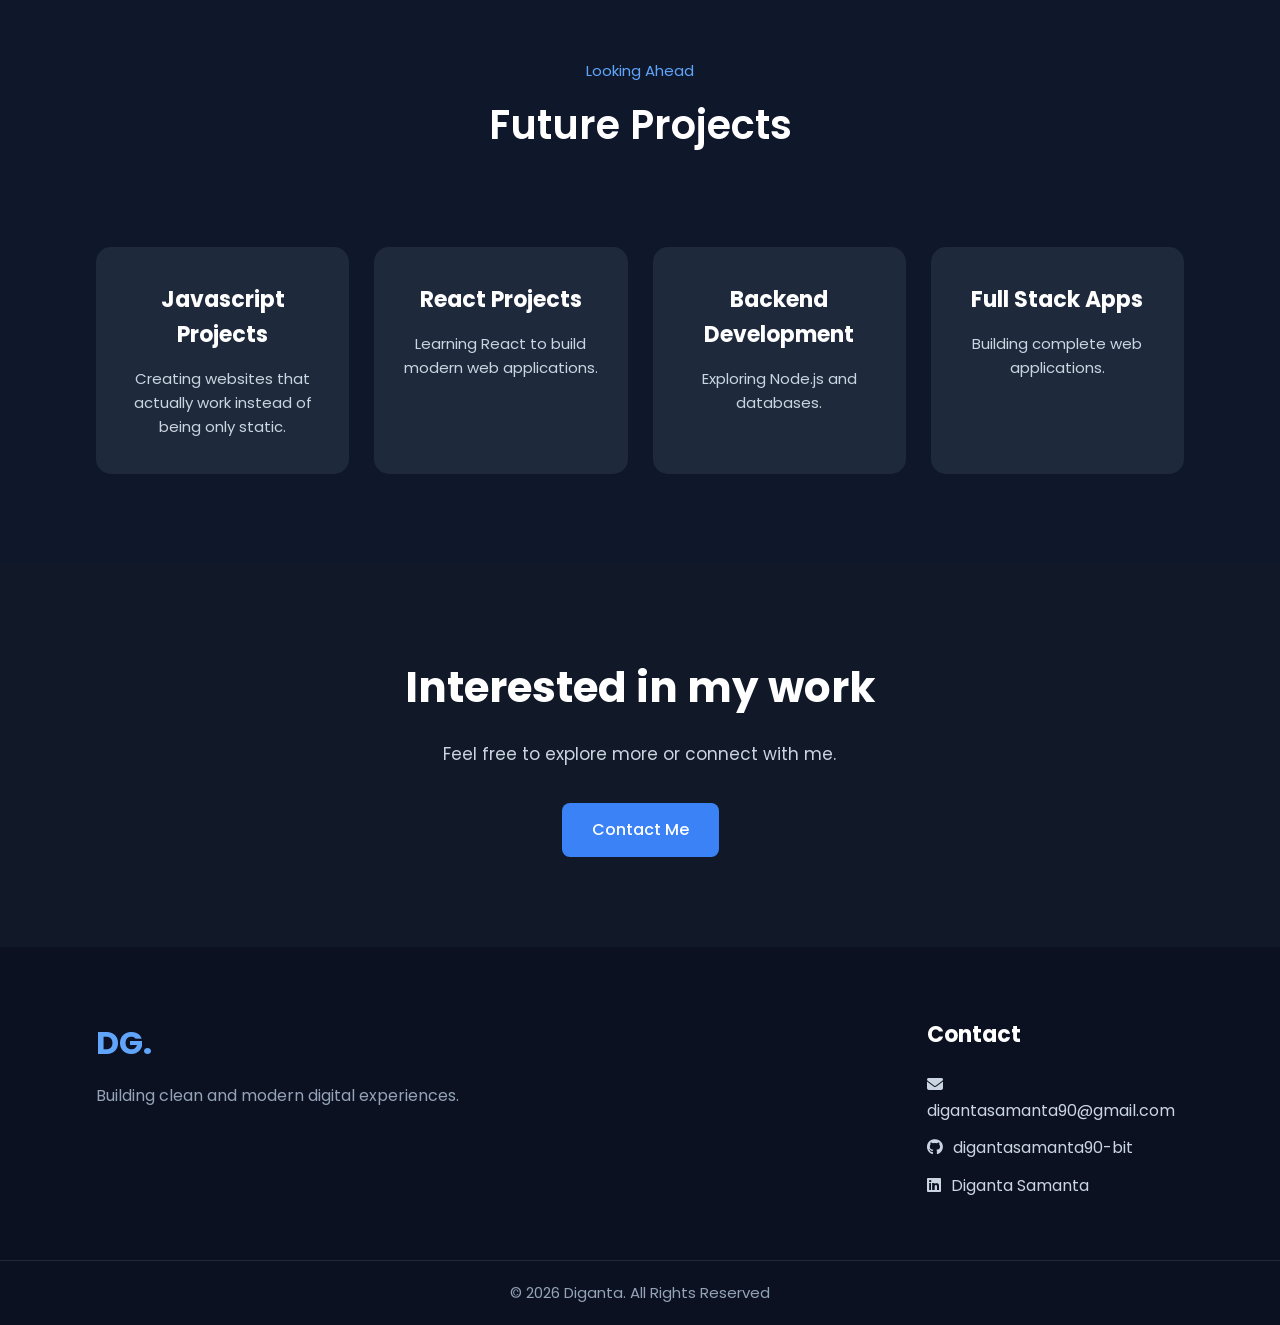
==== commit d00217f5: "Refactor code structure for improved readability and maintainability" ====
--- a/projects.html
+++ b/projects.html
@@ -82,23 +82,24 @@
 
                 <div class="project-card">
                     <video autoplay muted loop>
-                            <source src="Images/car animation.mp4" type="video/mp4">
-                    </video>
-                    <div class="project-content">
-                        <h3>
-                            Moving car animation
-                        </h3>
-                        <p>
-                            Infinite looping car animation built entirely with HTML and CSS.
-                        </p>
-                        <div class="skill-list2">
-                            <span>HTML</span>
-                            <span>CSS</span>
-                        </div>
-                        <br>
-                        <div class="skill-list2">
-                            <a href="projects/moving car animation/movingcar.html">Live Demo</a>
-                            <a href="https://github.com/digantasamanta90-bit/CSS-Animations-/tree/main/moving%20car%20animation">Github</a>
+                            <source src="Images/stone paper scissors .mp4" type="video/mp4">
+                    </video>
+                    <div class="project-content">
+                        <h3>
+                            Stone Paper Scissors Game
+                        </h3>
+                        <p>
+                            A mini game focusing on the JavaScript lessons
+                        </p>
+                        <div class="skill-list2">
+                            <span>HTML</span>
+                            <span>CSS</span>
+                            <span>JavaScript</span>
+                        </div>
+                        <br>
+                        <div class="skill-list2">
+                            <a href="https://stone-paper-scissors-git-main-diganta.vercel.app/">Live Demo</a>
+                            <a href="https://github.com/digantasamanta90-bit/Stone-Paper-Scissors">Github</a>
                         </div>
                     </div>
                 </div>
